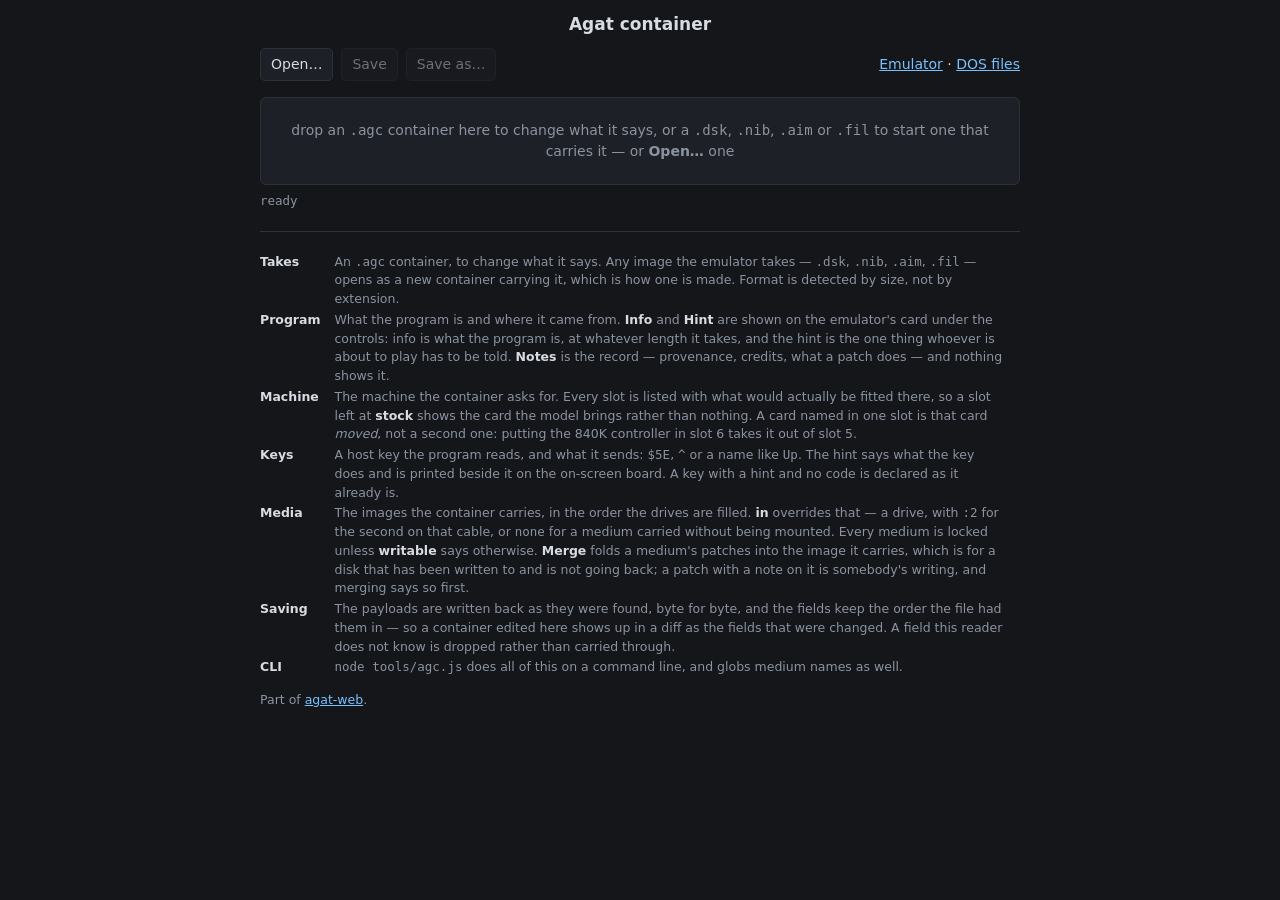
==== edit-agc.html @ 443ecab5 "A page for what a container says edit-agc.html is the third page and the other front end over src/ag" ====
<!doctype html>
<html lang="en">
<head>
<meta charset="utf-8">
<meta name="viewport" content="width=device-width, initial-scale=1">
<link rel="stylesheet" href="agat.css">
<meta name="theme-color" content="#14161a">
<link rel="icon" href="icons/favicon.svg" type="image/svg+xml">
<link rel="apple-touch-icon" href="icons/agat-180.png">
<title>Agat container</title>
<style>
  /* Wider than the disk page and narrower than the emulator: the widest thing
     here is a media row — a name, where it goes, and what is done to it — and
     nothing on the page is a picture. */
  :root { --page: 760px; }
  .bar {
    display: flex; gap: 8px; align-items: center; flex-wrap: wrap;
    width: min(94vw, var(--page)); margin-bottom: 8px;
  }
  .bar .sp { margin-left: auto; }
  #status { width: min(94vw, var(--page)); margin-top: 8px; min-height: 22px; }
  #empty { color: var(--dim); text-align: center; padding: 22px 10px; }
  /* A panel's own heading. The panels stack, and without one the machine's
     slots read as a continuation of the media above them. */
  .panel h2 {
    font-size: 12.5px; font-weight: 600; color: var(--dim); margin: 0 0 8px;
    text-transform: lowercase; letter-spacing: .04em;
  }
  .panel .row > .key { flex: none; }
  .panel input[type=text] { flex: 1; min-width: 12ch; }
  .panel input.k { flex: none; width: 7ch; text-align: right; }
  .panel input.nm { flex: none; width: 24ch; }
  .panel textarea {
    flex: 1; min-width: 20ch; font: inherit; color: var(--ink);
    background: var(--bg); border: 1px solid var(--edge); border-radius: 5px;
    padding: 4px 8px; resize: vertical; min-height: 3.2em;
  }
  .panel select { padding: 4px 8px; }
  .panel button.sm { padding: 2px 9px; font-size: 12px; }
  /* A slot or a medium the container does not speak about: the controls are
     there, and what they are showing is the machine's rather than the file's. */
  .panel .row.stock > .key { opacity: .6; }
  .panel label.tick {
    color: var(--dim); font-size: 12.5px; display: flex; gap: 4px;
    align-items: center; cursor: pointer;
  }
  .help {
    width: min(94vw, var(--page)); margin-top: 16px; color: var(--dim);
    font-size: 12.5px; border-top: 1px solid var(--edge); padding-top: 12px;
  }
  .help b { color: var(--ink); font-weight: 600; }
  .help table { border-collapse: collapse; margin: 8px 0; }
  .help td { padding: 1px 14px 1px 0; vertical-align: top; }
</style>
</head>
<body>

<h1>Agat container</h1>

<div class="bar">
  <label class="file" id="openlab">Open… <input type="file" id="file"></label>
  <button id="save" disabled title="Nothing open">Save</button>
  <button id="saveas" disabled title="Write the container to a file of your choosing">Save as…</button>
  <span class="sp"><a href="index.html">Emulator</a> &middot;
    <a href="edit-dos.html">DOS files</a></span>
</div>

<div class="panel" id="empty">
  <div>drop an <code>.agc</code> container here to change what it says, or a
  <code>.dsk</code>, <code>.nib</code>, <code>.aim</code> or <code>.fil</code>
  to start one that carries it — or <b>Open…</b> one</div>
</div>

<div id="work" hidden>
  <div class="panel"><h2>program</h2><div id="program"></div></div>
  <div class="panel"><h2>machine</h2><div id="machine"></div></div>
  <div class="panel"><h2>keys</h2><div id="keys"></div></div>
  <div class="panel"><h2>media</h2><div id="media"></div></div>
</div>

<div id="status" class="status">ready</div>

<div class="help">
  <table>
    <tr><td><b>Takes</b></td><td>
      An <code>.agc</code> container, to change what it says. Any image the
      emulator takes — <code>.dsk</code>, <code>.nib</code>, <code>.aim</code>,
      <code>.fil</code> — opens as a new container carrying it, which is how one
      is made. Format is detected by size, not by extension.
    </td></tr>
    <tr><td><b>Program</b></td><td>
      What the program is and where it came from. <b>Info</b> and <b>Hint</b>
      are shown on the emulator's card under the controls: info is what the
      program is, at whatever length it takes, and the hint is the one thing
      whoever is about to play has to be told. <b>Notes</b> is the record —
      provenance, credits, what a patch does — and nothing shows it.
    </td></tr>
    <tr><td><b>Machine</b></td><td>
      The machine the container asks for. Every slot is listed with what would
      actually be fitted there, so a slot left at <b>stock</b> shows the card
      the model brings rather than nothing. A card named in one slot is that
      card <i>moved</i>, not a second one: putting the 840K controller in slot 6
      takes it out of slot 5.
    </td></tr>
    <tr><td><b>Keys</b></td><td>
      A host key the program reads, and what it sends: <code>$5E</code>,
      <code>^</code> or a name like <code>Up</code>. The hint says what the key
      does and is printed beside it on the on-screen board. A key with a hint
      and no code is declared as it already is.
    </td></tr>
    <tr><td><b>Media</b></td><td>
      The images the container carries, in the order the drives are filled.
      <b>in</b> overrides that — a drive, with <code>:2</code> for the second on
      that cable, or <code>none</code> for a medium carried without being
      mounted. Every medium is locked unless <b>writable</b> says otherwise.
      <b>Merge</b> folds a medium's patches into the image it carries, which is
      for a disk that has been written to and is not going back; a patch with a
      note on it is somebody's writing, and merging says so first.
    </td></tr>
    <tr><td><b>Saving</b></td><td>
      The payloads are written back as they were found, byte for byte, and the
      fields keep the order the file had them in — so a container edited here
      shows up in a diff as the fields that were changed. A field this reader
      does not know is dropped rather than carried through.
    </td></tr>
    <tr><td><b>CLI</b></td><td>
      <code>node tools/agc.js</code> does all of this on a command line, and
      globs medium names as well.
    </td></tr>
  </table>
  <p>
    Part of <a href="https://github.com/amaltsev/agat-web">agat-web</a>.
  </p>
</div>

<script src="src/chars.js"></script>
<script src="src/videopal.js"></script>
<script src="src/machine.js"></script>
<script src="src/unpack.js"></script>
<script src="src/agc.js"></script>
<script src="src/image.js"></script>
<script src="src/keyboard.js"></script>
<script>
(function () {
  'use strict';
  var A = AGAT;

  // The container being edited, in the shape `parse` returns and `respec`
  // takes back. Every control on the page writes into this and nothing else,
  // so what is saved is what is on the screen and there is no second copy of
  // the container to keep in step.
  var doc = null;
  var name = '';
  var handle = null;
  var dirty = false;

  // The picker keeps a handle, so Save can write over the file that was opened
  // instead of dropping a second copy in Downloads. It needs a served page: on
  // file:// there is no origin to grant the permission to.
  var CAN_PICK = !!window.showOpenFilePicker && location.protocol !== 'file:';

  var statusEl = document.getElementById('status');
  var saveEl = document.getElementById('save');
  var saveAsEl = document.getElementById('saveas');
  var emptyEl = document.getElementById('empty');
  var workEl = document.getElementById('work');

  function say(msg, isError) {
    statusEl.textContent = msg;
    statusEl.className = 'status' + (isError ? ' err' : '');
  }

  // ---- the model ----------------------------------------------------------
  //
  // The four functions below are the whole of what this page decides, and none
  // of them touches the document: `check.js agcui` lifts them out of the file
  // and drives them with plain objects. Everything else here is controls being
  // wired to them.

  // A bare image as the container that carries it — what `tools/agc.js make`
  // starts from, with the one medium already in it. No field is set that the
  // file did not say: an empty `order` is what tells a save to use the
  // documented field order rather than somebody's arrangement.
  function blankDoc(file, bytes) {
    return {
      version: A.agc.VERSION, name: '', order: [],
      title: '', author: '', date: '', url: '', notes: '', info: '', hint: '',
      machine: { model: 0, ram: 0, monitor: '', boot: '', slots: null },
      keys: {}, controls: {}, state: null,
      media: [newMedium(file, bytes)],
    };
  }

  // One medium, as `parse` would have handed it over: the payload is the image
  // as it stands, because nothing has patched it.
  function newMedium(file, bytes) {
    return { name: file, bytes: bytes, patches: [], payload: bytes,
             mount: '', writable: false };
  }

  // The slot rows as `machine.slots` — what the container says its machine has
  // that the model does not bring. `card` is '' for a slot it says nothing
  // about, which is dropped, and 'none' for one it deliberately empties, which
  // is written as null. Sizes are kilobytes here, as they are in the file.
  //
  // Null for a machine with nothing to say, so a stock container carries no
  // field at all rather than an empty object.
  function slotOverrides(rows) {
    var out = {}, any = false, i, r, e;
    for (i = 0; i < rows.length; i++) {
      r = rows[i];
      if (!r.card) continue;
      if (r.card === 'none') { out[r.slot] = null; any = true; continue; }
      if (!A.agc.CARDS[r.card]) continue;
      e = { card: r.card, ram: Number(r.ram) || 0 };
      if (r.drives) e.drives = 2;
      out[r.slot] = e;
      any = true;
    }
    return any ? out : null;
  }

  // What a `keys` value says, whichever of its spellings the file used.
  function codeOf(v) { return typeof v === 'string' ? v : (v && v.code) || ''; }

  function hintOf(v) { return (v && v.hint) || ''; }

  // The key rows as `keys`. The three shapes are the ones the format has: a
  // bare code where that is all there is to say, the long form where the key
  // carries a hint, and null for a key declared as it already is — which is
  // what a hint with no code means.
  //
  // A row nobody has changed goes back exactly as the file wrote it. Several of
  // those shapes have more than one spelling — `null` and `{}` are both a bare
  // declaration, `"^"` and `{"code":"^"}` both a remap — and a save that picked
  // its own favourite would rewrite lines nobody touched. `wrote` is the value
  // the file had, and it is preferred over the shape this would choose whenever
  // the two say the same thing.
  //
  // A row with no key name at all is one somebody started and left, and is not
  // a key; a code that resolves to nothing is refused, because a container that
  // names a code wrong is a game with a dead key and nothing to say why.
  function keyMap(rows) {
    var out = {}, i, r, kept;
    for (i = 0; i < rows.length; i++) {
      r = rows[i];
      if (!r.key) continue;
      if (r.code && A.keyboard.resolveCode(r.code) < 0) {
        throw new Error(r.key + ': ' + r.code +
                        ' is not a code — try $5E, ^, or Up');
      }
      kept = r.key === r.was && codeOf(r.wrote) === r.code &&
             hintOf(r.wrote) === r.hint;
      out[r.key] = kept ? r.wrote
                 : r.code ? (r.hint ? { code: r.code, hint: r.hint } : r.code)
                 : (r.hint ? { hint: r.hint } : null);
    }
    return out;
  }

  // A medium moved within the list, which is what the drives being filled in
  // order makes worth doing. Out of the list and back in at the new position,
  // so moving down past the end and up past the front both stop rather than
  // wrap: the first medium is the boot disk and an arrow key should not be able
  // to make it the last one by accident.
  function moveMedium(list, from, to) {
    if (from === to || from < 0 || from >= list.length ||
        to < 0 || to >= list.length) {
      return list;
    }
    var out = list.slice();
    out.splice(to, 0, out.splice(from, 1)[0]);
    return out;
  }

  // ---- drawing ------------------------------------------------------------

  function el(tag, cls, text) {
    var e = document.createElement(tag);
    if (cls) e.className = cls;
    if (text !== undefined) e.textContent = text;
    return e;
  }

  function row(into, label) {
    var r = el('div', 'row');
    r.appendChild(el('span', 'key', label));
    into.appendChild(r);
    return r;
  }

  function note(r, text) {
    var n = el('span', 'note', text);
    r.appendChild(n);
    return n;
  }

  function select(r, options, value, onpick) {
    var s = el('select'), i, o;
    for (i = 0; i < options.length; i++) {
      o = el('option', null, options[i][1]);
      o.value = options[i][0];
      s.appendChild(o);
    }
    s.value = value;
    s.addEventListener('change', function () { onpick(s.value); });
    r.appendChild(s);
    return s;
  }

  function text(r, cls, value, placeholder, oninput) {
    var t = el('input', cls);
    t.type = 'text';
    t.value = value || '';
    if (placeholder) t.placeholder = placeholder;
    t.addEventListener('input', function () { oninput(t.value); });
    r.appendChild(t);
    return t;
  }

  function tick(r, label, on, onpick) {
    var l = el('label', 'tick'), b = el('input');
    b.type = 'checkbox';
    b.checked = !!on;
    b.addEventListener('change', function () { onpick(b.checked); });
    l.appendChild(b);
    l.appendChild(el('span', null, label));
    r.appendChild(l);
    return b;
  }

  function button(r, label, title, onclick) {
    var b = el('button', 'sm', label);
    b.title = title;
    b.addEventListener('click', onclick);
    r.appendChild(b);
    return b;
  }

  // A change that does not move any control: the field is already showing what
  // it was given, so redrawing would only take the caret out of it.
  function touch() {
    dirty = true;
    saveEl.disabled = false;
    syncTitle();
  }

  // A change to the shape of something — a medium added, a key dropped, a card
  // whose size field only exists for some cards. The panel is rebuilt.
  function change(what) {
    touch();
    draw();
    if (what) say(what);
  }

  function draw() {
    drawProgram(document.getElementById('program'));
    drawMachine(document.getElementById('machine'));
    drawKeys(document.getElementById('keys'));
    drawMedia(document.getElementById('media'));
  }

  var TEXTS = [
    ['title', 'title', 'what the program is called'],
    ['author', 'author', 'who wrote it'],
    ['date', 'date', '1989, circa 1985, 1990-92'],
    ['url', 'url', 'where it came from, or where it is written up'],
  ];
  var AREAS = [
    ['info', 'info', 'what the program is — shown on the card under the controls'],
    ['hint', 'hint', 'the one thing whoever is about to play has to be told'],
    ['notes', 'notes', 'the record: provenance, credits, what a patch does'],
  ];

  function drawProgram(into) {
    into.textContent = '';
    TEXTS.forEach(function (f) {
      var r = row(into, f[1]);
      text(r, null, doc[f[0]], f[2], function (v) { doc[f[0]] = v; touch(); });
    });
    AREAS.forEach(function (f) {
      var r = row(into, f[1]), t = el('textarea');
      t.value = doc[f[0]] || '';
      t.placeholder = f[2];
      t.addEventListener('input', function () { doc[f[0]] = t.value; touch(); });
      r.appendChild(t);
    });
    drawCarried(into);
  }

  // The two things the container may hold that nothing on this page edits: the
  // control groups the emulator prints on its card, and a snapshot of the
  // machine as it stood. Both are written back untouched — but a save that
  // silently carries a megabyte of snapshot should say the megabyte is there.
  function drawCarried(into) {
    var groups = Object.keys(doc.controls || {});
    if (groups.length) note(row(into, 'controls'), groups.join(', '));
    if (doc.state) note(row(into, 'state'), 'the machine as it stood, kept as it is');
  }

  // Where a disk may be put, which is also where a machine may be told to boot
  // from. Built rather than written out, because the slot list is the machine's
  // and not this page's.
  function drives(withOrder, withNone) {
    var out = [], i;
    if (withOrder) out.push(['', 'in order']);
    if (withNone) out.push(['none', 'not mounted']);
    out.push(['fdd140', 'fdd140'], ['fdd840', 'fdd840']);
    for (i = 0; i <= 7; i++) out.push(['slot:' + i, 'slot ' + i]);
    return out;
  }

  function drawMachine(into) {
    into.textContent = '';
    var m = doc.machine;
    var model = m.model || 7;

    var r = row(into, 'model');
    select(r, [['7', 'Agat-7'], ['9', 'Agat-9']], String(model), function (v) {
      m.model = Number(v);
      // The size and the slots are the other model's now. Neither is cleared —
      // a container that asks for 128K asks for it on either machine, and a
      // card named in a slot is a fitting somebody wrote down — but what is
      // fitted has changed under them, so the panel is redrawn to say so.
      change('model: Agat-' + m.model);
    });
    if (!m.model) note(r, 'the file says nothing; saving writes it down');

    r = row(into, 'ram');
    select(r, [['32', '32K'], ['64', '64K'], ['128', '128K']],
           String(m.ram || (model === 9 ? 128 : 64)), function (v) {
      m.ram = Number(v);
      touch();
    });
    note(r, 'base RAM, which is all the video controller can scan');

    r = row(into, 'monitor');
    var mons = [['', 'color16 (default)']], k;
    for (k in A.MONITORS) if (k !== A.MONITOR_DEFAULT) mons.push([k, k]);
    select(r, mons, m.monitor, function (v) { m.monitor = v; touch(); });
    note(r, 'the monitor the program was drawn for');

    r = row(into, 'boot');
    select(r, [['', 'auto (default)'], ['none', 'none'], ['monitor', 'monitor']]
              .concat(drives(false, false)),
           m.boot, function (v) { m.boot = v; touch(); });
    note(r, 'which drive starts');

    drawSlots(into, model);
  }

  // Every slot, with what would actually be fitted there. A container leaves
  // most of a machine unsaid, and a panel that showed only the overrides would
  // make a stock Agat-9 — two controllers and an ОЗУ card — look like a machine
  // with nothing in it.
  function drawSlots(into, model) {
    var named = doc.machine.slots || {};
    var fitted = A.Machine.resolveSlots(model, A.agc.scaleSlots(named));
    var cards = [['', 'stock'], ['none', 'empty']], c;
    for (c in A.agc.CARDS) cards.push([c, c]);

    for (var n = 0; n <= 7; n++) {
      slotRow(into, n, named, fitted, cards);
    }
  }

  function slotRow(into, n, named, fitted, cards) {
    var own = n in named ? named[n] : undefined;
    var r = row(into, 'slot ' + n);
    if (own === undefined) r.className = 'row stock';

    select(r, cards, own === undefined ? '' : own === null ? 'none' : own.card,
           function (v) {
      var slots = doc.machine.slots || {};
      if (!v) delete slots[n];
      else if (v === 'none') slots[n] = null;
      else {
        // A size and a drive count belong to the card that was there, not to
        // the slot: a controller put where the ЭмПЗУ was is not a 32K
        // controller. Both are kept only where the card has not changed.
        slots[n] = { card: v, ram: own && own.card === v ? own.ram : 0 };
        if (own && own.card === v && own.drives === 2) slots[n].drives = 2;
      }
      doc.machine.slots = Object.keys(slots).length ? slots : null;
      change('slot ' + n + ': ' + (v || 'stock'));
    });

    if (own) {
      text(r, 'k', own.ram ? String(own.ram) : '', 'K', function (v) {
        own.ram = Number(v) || 0;
        touch();
      }).title = 'the card’s memory in K, blank for the card’s own';
      if (own.card === 'fdd140' || own.card === 'fdd840') {
        tick(r, '2 drives', own.drives === 2, function (on) {
          if (on) own.drives = 2; else delete own.drives;
          touch();
        });
      }
    }

    // What is in the slot once the model and the overrides are both accounted
    // for — which is not what the select says whenever a card has been moved.
    var s = fitted[n];
    note(r, !s ? 'empty'
              : s.card + (s.ram ? ', ' + (s.ram >> 10) + 'K' : '') +
                (s.drives === 2 ? ', 2 drives' : ''));
  }

  // The keys are held as rows while the panel is up, rather than read back out
  // of `doc.keys` on every keystroke: a key being renamed passes through the
  // empty name and through names that collide with another row, and an object
  // keyed by name cannot hold either without losing a row somebody is typing.
  var keyRows = [];

  // `was` and `wrote` are what the file had — the key's name and its value — so
  // a row that comes back unchanged can be written back in the file's own
  // spelling rather than this page's.
  function keyRowsFrom(keys) {
    var out = [], k;
    for (k in keys) {
      out.push({ key: k, code: codeOf(keys[k]), hint: hintOf(keys[k]),
                 was: k, wrote: keys[k] });
    }
    return out;
  }

  // The rows back into the container, and the panel's own error line. A code
  // that names nothing stops the save rather than the keystroke, so a half-typed
  // `$5` is not an error message under the field somebody is still typing in.
  function syncKeys(errEl) {
    try {
      doc.keys = keyMap(keyRows);
      errEl.textContent = '';
      errEl.className = 'note';
    } catch (e) {
      errEl.textContent = e.message;
      errEl.className = 'note err';
    }
    touch();
  }

  function drawKeys(into) {
    into.textContent = '';
    var errEl = el('span', 'note');

    keyRows.forEach(function (kr, i) {
      var r = row(into, i ? '' : 'key');
      text(r, 'nm', kr.key, 'KeyW', function (v) { kr.key = v; syncKeys(errEl); })
        .title = 'the host key, as the browser names it: KeyW, Space, ArrowUp';
      text(r, 'nm', kr.code, 'code', function (v) { kr.code = v; syncKeys(errEl); })
        .title = 'what it sends: $5E, ^, or a name like Up. Blank leaves the key as it is';
      text(r, null, kr.hint, 'what the key does', function (v) {
        kr.hint = v;
        syncKeys(errEl);
      });
      button(r, '✕', 'Drop this key', function () {
        keyRows.splice(i, 1);
        syncKeys(errEl);
        change('dropped ' + (kr.key || 'a key'));
      });
    });

    var r = row(into, keyRows.length ? '' : 'key');
    if (!keyRows.length) note(r, 'the program reads none, or none worth naming');
    button(r, 'Add key', 'Name a key the program reads', function () {
      keyRows.push({ key: '', code: '', hint: '' });
      change('');
    });
    r.appendChild(errEl);
  }

  function drawMedia(into) {
    into.textContent = '';
    doc.media.forEach(function (m, i) { mediumRow(into, m, i); });

    var r = row(into, '');
    var lab = el('label', 'file');
    lab.textContent = 'Add medium… ';
    var f = el('input');
    f.type = 'file';
    f.addEventListener('change', function () {
      if (f.files.length) addFile(f.files[0]);
      f.value = '';
    });
    lab.appendChild(f);
    r.appendChild(lab);
    note(r, 'an image, or another container’s media');
  }

  // Which cable a medium's `in` names, and whether it is the second drive on
  // it. The field is one string — `fdd140:2` — because that is what the format
  // says, and it is two controls here because that is what it means.
  function mountCable(mount) {
    return String(mount || '').replace(/:[12]$/, '');
  }

  function mountSecond(mount) {
    return /:2$/.test(String(mount || ''));
  }

  function mediumRow(into, m, i) {
    var s = A.sniff(m.payload, m.name);
    var r = row(into, String(i));

    text(r, 'nm', m.name, 'name', function (v) { m.name = v; touch(); })
      .title = 'what this medium is called';

    // The cable and the drive on it are two questions, and a `:2` hidden in a
    // list of twenty-two options is a question nobody sees. The tick is drawn
    // only where there is a cable for it to mean anything on.
    var cable = mountCable(m.mount);
    select(r, drives(true, true), cable, function (v) {
      m.mount = v && v !== 'none' && mountSecond(m.mount) ? v + ':2' : v;
      change('');
    }).title = 'the drive it goes in; in order fills the drives as the media list';

    if (cable && cable !== 'none') {
      tick(r, '2nd drive', mountSecond(m.mount), function (on) {
        m.mount = on ? cable + ':2' : cable;
        touch();
      });
    }

    tick(r, 'writable', m.writable, function (on) { m.writable = on; touch(); });

    button(r, '↑', 'Earlier in the list', function () {
      doc.media = moveMedium(doc.media, i, i - 1);
      change(i > 0 ? 'moved "' + m.name + '" to ' + (i - 1) : '');
    }).disabled = i === 0;
    button(r, '↓', 'Later in the list', function () {
      doc.media = moveMedium(doc.media, i, i + 1);
      change(i < doc.media.length - 1 ? 'moved "' + m.name + '" to ' + (i + 1) : '');
    }).disabled = i === doc.media.length - 1;

    button(r, 'Get', 'Take this medium off as a file, patches and all',
           function () { download(m.name, blobOf(m.payload)); });

    if (m.patches.length) {
      button(r, 'Merge', 'Fold the patches into the image', function () {
        mergeMedium(m);
      });
    }

    button(r, '✕', 'Take this medium out of the container', function () {
      removeMedium(i);
    }).disabled = doc.media.length < 2;

    // The second line of a medium: what it is, rather than what to do with it.
    var f = el('div', 'row');
    f.appendChild(el('span', 'key', ''));
    into.appendChild(f);
    var annotated = m.patches.filter(A.agc.isAnnotated).length;
    note(f, (s.kind || 'unrecognized') + ', ' + m.payload.length + ' bytes' +
            (m.patches.length
              ? ' · ' + m.patches.length + ' patch' +
                (m.patches.length === 1 ? '' : 'es') +
                (annotated ? ' (' + annotated + ' annotated)' : '')
              : ''));
  }

  function removeMedium(i) {
    // The CLI refuses the same thing: a container without a medium carries
    // nothing, and there would be no way back to one from this page.
    if (doc.media.length < 2) return;
    var gone = doc.media[i];
    if (!window.confirm('Take "' + gone.name + '" out of the container?')) return;
    doc.media.splice(i, 1);
    change('removed "' + gone.name + '"');
  }

  // The patches folded into the payload, so what the container carries is the
  // disk as it now stands. What that loses is the record of what was changed,
  // which is why an annotated patch asks first.
  function mergeMedium(m) {
    var annotated = m.patches.filter(A.agc.isAnnotated);
    if (annotated.length &&
        !window.confirm('The patch at ' + annotated[0].at + ' carries a note, ' +
                        'which folding it in would lose. Merge anyway?')) {
      return;
    }
    var n = m.patches.length;
    m.bytes = m.payload;
    m.patches = [];
    change('merged ' + n + ' patch' + (n === 1 ? '' : 'es') + ' into "' + m.name + '"');
  }

  // ---- opening ------------------------------------------------------------

  // A file dropped on the page, which is the one gesture that has to guess. A
  // container is one to open; an image is one to put in the container that is
  // open, and one to start a container from when none is. The two buttons never
  // guess: Open… opens whatever it is given and Add medium… adds it.
  function dropFile(file) {
    return file.arrayBuffer().then(function (buf) {
      var bytes = new Uint8Array(buf);
      if (doc && A.sniff(bytes, file.name).kind !== 'agc') {
        return addBytes(file.name, bytes);
      }
      return openBytes(bytes, file.name, null);
    }).catch(function (e) { say(e.message, true); });
  }

  function openFile(file, h) {
    return file.arrayBuffer().then(function (buf) {
      return openBytes(new Uint8Array(buf), file.name, h);
    }).catch(function (e) { say(e.message, true); });
  }

  function openBytes(bytes, file, h) {
    return Promise.resolve().then(function () {
      // What it is first, and only then whether to throw away the unsaved
      // changes: a file that cannot be opened is not worth asking about.
      var s = A.sniff(bytes, file);
      if (!s.kind) throw new Error(file + ': not a recognized Agat image (' +
                                   bytes.length + ' bytes)');
      if (dirty && !window.confirm(
            'The container has been changed and not saved. Open another anyway?')) {
        return undefined;
      }
      if (s.kind === 'agc') return openContainer(bytes, file, h);
      // An image opened on its own is a container that carries it, which is
      // what `agc.js make` does — and the name it is saved under follows the
      // image rather than staying whatever was dropped.
      doc = blankDoc(file, bytes);
      name = file.replace(/\.[^.]*$/, '') + '.agc';
      handle = null;
      opened('made a container from ' + file);
      return undefined;
    });
  }

  function openContainer(bytes, file, h) {
    return A.agc.parse(bytes, file).then(function (c) {
      doc = c;
      name = file;
      handle = h || null;
      opened(file + ' — ' + c.media.length +
             (c.media.length === 1 ? ' medium' : ' media'));
    });
  }

  function opened(msg) {
    keyRows = keyRowsFrom(doc.keys);
    dirty = false;
    emptyEl.hidden = true;
    workEl.hidden = false;
    saveEl.disabled = true;
    saveAsEl.disabled = false;
    draw();
    syncTitle();
    say(msg);
  }

  function addFile(file) {
    file.arrayBuffer().then(function (buf) {
      return addBytes(file.name, new Uint8Array(buf));
    }).catch(function (e) { say(e.message, true); });
  }

  // A file as media. A container contributes its media, its patches and where
  // they go, and nothing else it says: what it said about its program is that
  // container's own.
  function addBytes(file, bytes) {
    var s = A.sniff(bytes, file);
    if (s.kind === 'agc') {
      return A.agc.parse(bytes, file).then(function (c) {
        if (!c.media.length) throw new Error(file + ': carries no media');
        doc.media = doc.media.concat(c.media);
        change('added ' + c.media.length + ' from ' + file);
      });
    }
    if (!s.kind) {
      throw new Error(file + ': not a recognized Agat image (' +
                      bytes.length + ' bytes)');
    }
    doc.media.push(newMedium(file, bytes));
    change('added "' + file + '"');
    return undefined;
  }

  document.getElementById('file').addEventListener('change', function (e) {
    if (e.target.files.length) openFile(e.target.files[0], null);
    e.target.value = '';
  });

  // Open… through the picker where there is one, so that Save has somewhere to
  // write back to. The label's own input is the fallback, and is what the click
  // reaches when the picker is not there.
  document.getElementById('openlab').addEventListener('click', function (e) {
    if (!CAN_PICK) return;
    e.preventDefault();
    window.showOpenFilePicker({ multiple: false }).then(function (handles) {
      var h = handles[0];
      return h.getFile().then(function (f) { return openFile(f, h); });
    }).catch(function (err) {
      if (err.name !== 'AbortError') say(err.message, true);
    });
  });

  ['dragenter', 'dragover'].forEach(function (t) {
    document.addEventListener(t, function (e) { e.preventDefault(); });
  });
  document.addEventListener('drop', function (e) {
    e.preventDefault();
    if (e.dataTransfer && e.dataTransfer.files.length) {
      dropFile(e.dataTransfer.files[0]);
    }
  });

  // ---- saving -------------------------------------------------------------

  function syncTitle() {
    saveEl.title = !doc ? 'Nothing open' :
      handle ? 'Write the container back to ' + name :
      'Download the container as ' + name;
  }

  function blobOf(bytes) {
    return new Blob([bytes], { type: 'application/octet-stream' });
  }

  // The container as its file. Everything on the page has already been written
  // into `doc`, so this is `respec` and the writer — and then the field order
  // the file arrived with, so a container edited here shows up in a diff as the
  // fields that were changed and not as a reshuffle.
  function build() {
    if (!doc) return Promise.reject(new Error('nothing open'));
    var spec;
    try {
      doc.keys = keyMap(keyRows);
      spec = A.agc.respec(doc);
    } catch (e) {
      return Promise.reject(e);
    }
    return A.agc.build(spec).then(function (text) {
      return new Blob([A.agc.reorder(text, doc.order)],
                      { type: 'application/json' });
    });
  }

  function wrote(blob) {
    dirty = false;
    saveEl.disabled = true;
    say('saved ' + name + ' — ' + Math.round(blob.size / 1024) + 'K');
  }

  function writeTo(h, blob) {
    return h.createWritable().then(function (w) {
      return w.write(blob).then(function () { return w.close(); });
    });
  }

  saveEl.addEventListener('click', function () {
    build().then(function (blob) {
      if (!handle) {
        download(name, blob);
        wrote(blob);
        return undefined;
      }
      return writeTo(handle, blob).then(function () { wrote(blob); });
    }).catch(function (e) { say(e.message, true); });
  });

  saveAsEl.addEventListener('click', function () {
    build().then(function (blob) {
      if (!CAN_PICK || !window.showSaveFilePicker) {
        download(name, blob);
        wrote(blob);
        return undefined;
      }
      return window.showSaveFilePicker({ suggestedName: name }).then(function (h) {
        return writeTo(h, blob).then(function () {
          // Saved somewhere else, so that is the file this page is editing now:
          // a second Save should not go back to the first one.
          handle = h;
          name = h.name;
          wrote(blob);
          syncTitle();
        });
      });
    }).catch(function (e) {
      if (e.name !== 'AbortError') say(e.message, true);
    });
  });

  function download(as, blob) {
    var a = document.createElement('a');
    a.href = URL.createObjectURL(blob);
    a.download = as;
    a.click();
    setTimeout(function () { URL.revokeObjectURL(a.href); }, 10000);
  }

  // The one thing here that cannot be got back.
  window.addEventListener('beforeunload', function (e) {
    if (!dirty) return;
    e.preventDefault();
    e.returnValue = '';
  });

  if (!CAN_PICK && window.showOpenFilePicker) {
    say('ready — served from a file:// address, so Save downloads');
  }
})();
</script>
</body></html>
---- agat.css ----
/* What the three pages are made of: the palette, the page, and the controls.
   index.html keeps the emulator's own chrome — the screen, the lamps, the
   keyboard — edit-dos.html keeps the catalog's and edit-agc.html the
   container's; this is what they share, and it is linked rather than copied so
   that one of them cannot quietly stop looking like the others. */

:root {
  color-scheme: dark;
  --bg: #14161a; --panel: #1d2026; --edge: #2c313a;
  --ink: #d7dbe2; --dim: #8b93a1; --accent: #79c0ff;
  /* The status line's two colors: something to be told, and something that
     is going right. Nowhere else on the page — a lamp is red because a drive
     LED is, and a keycap is red because the machine's own is. */
  --warn: #ff9c8a; --ok: #6fd08c;
  /* 768 of canvas — three 256-pixel columns — plus the panel's padding and
     border, so the picture lands on a whole multiple of its own raster. */
  --page: 790px;
  --mono: 12.5px ui-monospace, SFMono-Regular, Menlo, monospace;
}
* { box-sizing: border-box; }
body {
  margin: 0; background: var(--bg); color: var(--ink);
  font: 14px/1.5 ui-sans-serif, system-ui, "Segoe UI", Roboto, sans-serif;
  display: flex; flex-direction: column; align-items: center;
  min-height: 100vh; padding: 12px 12px 32px;
}
h1 { font-size: 17px; font-weight: 600; margin: 0 0 10px; }
/* A masthead, not a link to somewhere: it takes the page back to a bare
   machine, which is worth a hover and not worth the page's link color above
   the picture. */
h1 a { color: inherit; text-decoration: none; }
h1 a:hover { color: var(--accent); }
a { color: var(--accent); }

select, button, label.file {
  font: inherit; color: var(--ink); background: var(--panel);
  border: 1px solid var(--edge); border-radius: 5px; padding: 5px 10px;
  cursor: pointer;
}
button:hover, select:hover, label.file:hover { border-color: var(--accent); }
button:active { transform: translateY(1px); }
select:disabled, button:disabled, label.file:has(input:disabled) {
  opacity: .45; cursor: default;
}
button:disabled:hover { border-color: var(--edge); }
input[type=file] { display: none; }
label.dim { color: var(--dim); font-size: 12.5px; cursor: default; }
input[type=text] {
  font: inherit; color: var(--ink); background: var(--bg);
  border: 1px solid var(--edge); border-radius: 5px; padding: 4px 8px;
}
input[type=text]:focus, textarea:focus { outline: 1px solid var(--accent); }

/* A panel: a card under the bar, holding rows of controls with a dim word at
   the head of each. Under the bar rather than over it — on the emulator page
   the screen is above, so opening one moves the keyboard and the help and
   never the picture. */
.panel {
  width: min(94vw, var(--page)); margin-top: 8px;
  background: var(--panel); border: 1px solid var(--edge);
  border-radius: 6px; padding: 8px 10px;
}
.panel .row { display: flex; flex-wrap: wrap; gap: 8px; align-items: center; }
/* The class's own display beats the [hidden] attribute's, so hidden has to be
   said again at the class's strength — a row that opens on a button, like the
   disk panel's Name, is drawn regardless otherwise. */
.panel .row[hidden] { display: none; }
.panel .row + .row { margin-top: 8px; }
.panel .key { color: var(--dim); font-size: 12.5px; min-width: 8ch; }
/* A note is something the panel says about itself, not a control. */
.panel .note { color: var(--dim); font-size: 12.5px; }
/* The far end of a row: a Close that belongs to the panel rather than
   to the controls beside it. */
.panel .sp { margin-left: auto; }

/* The status line: what just happened, in the font the machine's own bytes are
   written in. One row, cut rather than wrapped. */
.status {
  color: var(--dim); font: var(--mono);
  white-space: nowrap; overflow: hidden; text-overflow: ellipsis;
}
.status.err { color: var(--warn); }

/* ---- the DOS file manager, in whatever page mounts it ------------------- */

.dos { font-size: 12.5px; }
.dos.drag { outline: 1px dashed var(--accent); outline-offset: 5px; }
.dos-head { display: flex; gap: .5em; align-items: baseline; flex-wrap: wrap; }
.dos .dim { color: var(--dim); }
.dos .key { color: var(--dim); min-width: 8ch; }
.dos-note {
  display: flex; gap: 8px; align-items: center;
  color: var(--dim); margin-top: 4px;
}
/* Said again at the class's strength, as `.panel .row[hidden]` is: the note is
   put up for a read-only disk and taken down for a writable one. */
.dos-note[hidden] { display: none; }
/* The catalog scrolls inside the panel rather than the page: the footer's
   Add file… and the disk's own free count are what a long list is read
   against, and both are worth keeping in view. */
.dos-list {
  margin-top: 6px; max-height: 52vh; overflow-y: auto;
  overscroll-behavior: contain;
}
.dos-file { border-top: 1px solid var(--edge); }
/* Monospace, and the columns in the order DOS prints them: the lock mark, the
   type letter, the sector count, the name. */
.dos-row {
  display: flex; gap: .75em; align-items: baseline; padding: 2px 2px;
  font: var(--mono); cursor: pointer;
}
.dos-row:hover { background: #ffffff0a; }
.dos-file.open > .dos-row { background: #ffffff12; }
.dos-row.gone { opacity: .45; cursor: default; }
.dos-row.gone:hover { background: none; }
.dos-mark { width: 1ch; color: var(--dim); }
.dos-type { width: 1ch; }
.dos-sect { color: var(--dim); font-variant-numeric: tabular-nums; }
/* A file that contradicts itself, which is the one thing in the row worth a
   color. Everything else it says about itself is under the row. */
.dos-sect.bad, .dos-facts .bad { color: var(--warn); }
/* The name takes the row, and shrinks last: it is what the catalog is read
   for, and on a phone it is most of what fits. */
.dos-name {
  flex: 1 1 auto; min-width: 6ch;
  overflow: hidden; text-overflow: ellipsis; white-space: nowrap;
}
/* How long the file is — the one number DOS does not print and a person wants
   anyway. Right up against the ⋯, and it gives way to the name. */
.dos-len {
  color: var(--dim); text-align: right; flex: 0 1 auto;
  font-variant-numeric: tabular-nums;
  overflow: hidden; text-overflow: clip; white-space: nowrap;
}
.dos-more { color: var(--dim); }
/* The rest of what the file says, under it, in the same monospace as the row
   so the numbers line up with the ones above them. */
.dos-facts { font: var(--mono); color: var(--dim); gap: 1em; }
/* The actions, under the row they belong to. */
.dos-strip { padding: 2px 0 8px 2.5ch; }
.dos-acts {
  display: flex; gap: 6px; align-items: center; flex-wrap: wrap; margin-top: 5px;
}
.dos-acts button { padding: 2px 9px; font-size: 12px; }
.dos-sum {
  color: var(--dim); border-top: 1px solid var(--edge);
  margin-top: 4px; padding-top: 5px;
}
.dos-foot { display: flex; gap: 10px; align-items: center; margin-top: 8px; }
.dos-foot button, .dos-foot label.file { padding: 3px 9px; font-size: 12px; }
.dos-foot label { color: var(--dim); }
.dos-form { margin-top: 8px; border-top: 1px solid var(--edge); }
/* The editor fills the popup it opens in, and is dragged taller by the corner
   past that. Its Save is under it, inside the box, so a tall one cannot push
   its own Save out of reach. */
.dos-text textarea {
  display: block; width: 100%; min-height: 7em; margin-top: 6px;
  font: var(--mono); color: var(--ink); background: var(--bg);
  border: 1px solid var(--edge); border-radius: 5px; padding: 6px 8px;
  resize: vertical; overscroll-behavior: contain;
}
.dos-pop .dos-text textarea { min-height: 55vh; }

/* Looking inside a file: the page's one popup, over everything, because a hex
   dump is 70 columns wide and the catalog it opens from is a list that
   scrolls. Fixed to the viewport rather than to the panel — on the emulator
   page the panel is somewhere down a page that is taller than the window. */
/* A scroll port of its own, with nothing in it to scroll: a wheel over the
   backdrop, or past the end of the list inside it, stops here instead of
   moving the page behind the popup. */
.dos-pop {
  position: fixed; inset: 0; z-index: 20; padding: 4vh 3vw;
  background: #00000099; display: flex; align-items: center;
  justify-content: center;
  overflow: auto; overscroll-behavior: contain;
}
.dos-pop-box {
  display: flex; flex-direction: column; gap: 6px;
  width: min(94vw, 820px); max-height: 92vh; padding: 12px 14px;
  background: var(--panel); border: 1px solid var(--edge); border-radius: 8px;
  box-shadow: 0 12px 40px #000000a6;
}
.dos-pop-head {
  display: flex; gap: 8px; align-items: baseline; flex-wrap: wrap;
  border-bottom: 1px solid var(--edge); padding-bottom: 8px;
}
.dos-pop-head button { padding: 2px 9px; font-size: 12px; }
/* Which of the four is showing. The accent is the page's word for "this one",
   and it is a border rather than a fill so the row stays a row of buttons. */
.dos-pop-head button.on { border-color: var(--accent); color: var(--accent); }
/* The dump scrolls both ways: a line is as wide as it is, and wrapping one
   would take the columns apart. */
.dos-pop-view {
  flex: 1 1 auto; overflow: auto; overscroll-behavior: contain; font: var(--mono);
  background: var(--bg); border: 1px solid var(--edge); border-radius: 5px;
  padding: 6px 8px;
}
.dos-pop-view pre { margin: 0; font: inherit; }
/* A BASIC listing. The line number sits in a column of its own so the program
   reads down its left edge, and the three colors are the ones the page already
   has: what the machine reserved a token for, what it will print as it stands,
   and what it will not run at all. */
.dos-bas .n {
  display: inline-block; width: 6ch; color: var(--dim);
  text-align: right; padding-right: 1ch;
}
.dos-bas .kw { color: var(--accent); }
.dos-bas .str { color: var(--ok); }
.dos-bas .rem { color: var(--dim); font-style: italic; }
.dos-bas .bad { color: var(--warn); padding-top: 6px; }
/* A disassembly. Four columns of fixed width so the mnemonics line up down the
   page, and the undocumented opcodes are marked: a run of them is a stretch of
   data being read as code, which is what a linear disassembly cannot know. */
.dos-dis span { display: inline-block; }
.dos-dis .a { width: 6ch; color: var(--dim); }
.dos-dis .b { width: 10ch; color: var(--dim); }
.dos-dis .op { width: 5ch; color: var(--accent); }
.dos-dis .ill { width: 5ch; color: var(--warn); }
.dos-nm { width: 22ch; }
.dos-ad { width: 9ch; }
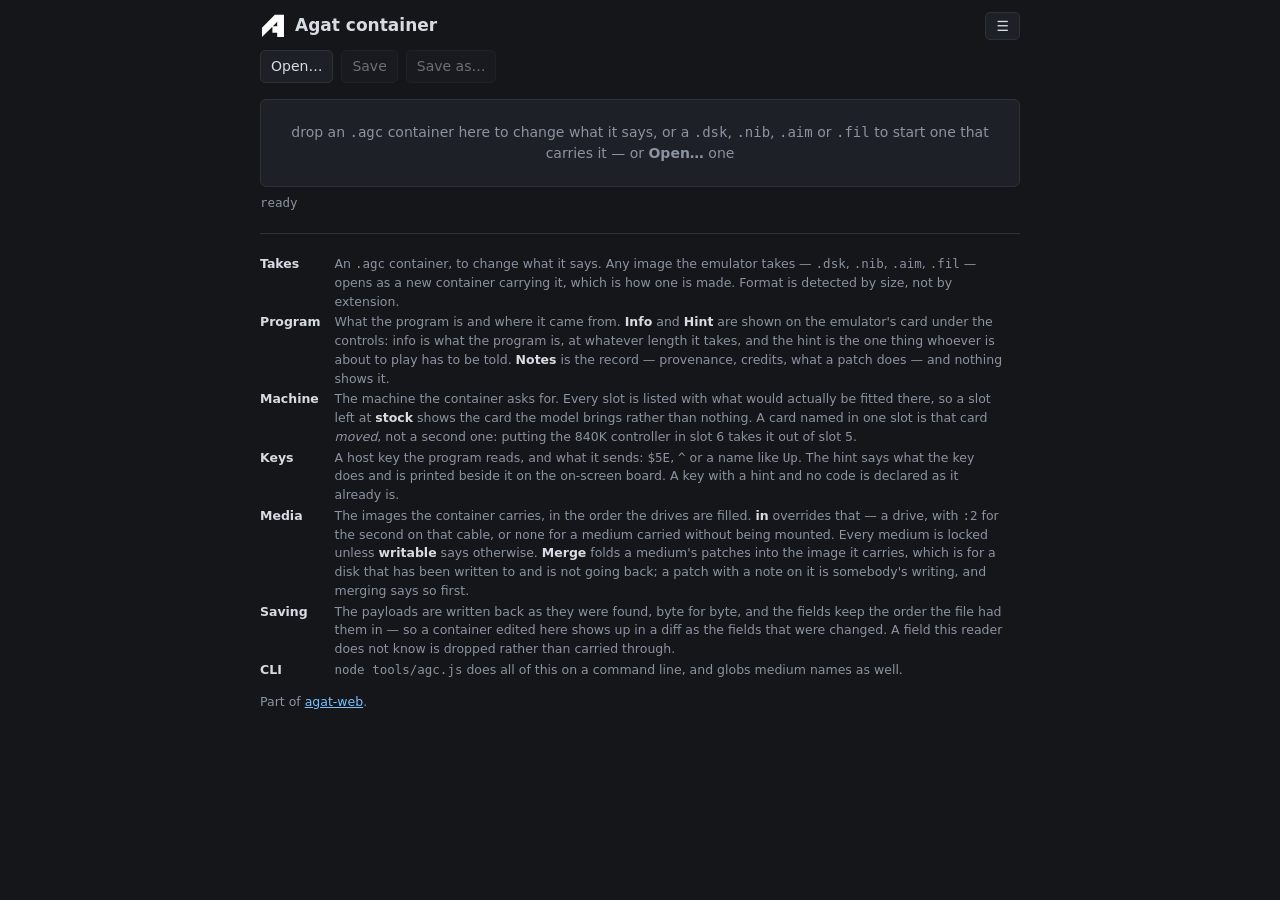
==== commit 587eaba6: "One top row on all three pages The logo, the page's name, and at the right a menu holding the three " ====
--- a/edit-agc.html
+++ b/edit-agc.html
@@ -17,7 +17,6 @@
     display: flex; gap: 8px; align-items: center; flex-wrap: wrap;
     width: min(94vw, var(--page)); margin-bottom: 8px;
   }
-  .bar .sp { margin-left: auto; }
   #status { width: min(94vw, var(--page)); margin-top: 8px; min-height: 22px; }
   #empty { color: var(--dim); text-align: center; padding: 22px 10px; }
   /* A panel's own heading. The panels stack, and without one the machine's
@@ -55,14 +54,15 @@
 </head>
 <body>
 
-<h1>Agat container</h1>
+<header class="top" id="topbar">
+  <a class="brand" href="index.html" title="The emulator"><img class="logo" src="icons/favicon.svg" alt="" width="26" height="26"></a>
+  <h1>Agat container</h1>
+</header>
 
 <div class="bar">
   <label class="file" id="openlab">Open… <input type="file" id="file"></label>
   <button id="save" disabled title="Nothing open">Save</button>
   <button id="saveas" disabled title="Write the container to a file of your choosing">Save as…</button>
-  <span class="sp"><a href="index.html">Emulator</a> &middot;
-    <a href="edit-dos.html">DOS files</a></span>
 </div>
 
 <div class="panel" id="empty">
@@ -80,7 +80,7 @@
 
 <div id="status" class="status">ready</div>
 
-<div class="help">
+<div class="help" id="help">
   <table>
     <tr><td><b>Takes</b></td><td>
       An <code>.agc</code> container, to change what it says. Any image the
@@ -133,6 +133,7 @@
   </p>
 </div>
 
+<script src="src/topbar.js"></script>
 <script src="src/chars.js"></script>
 <script src="src/videopal.js"></script>
 <script src="src/machine.js"></script>
@@ -144,6 +145,9 @@
 (function () {
   'use strict';
   var A = AGAT;
+
+  // The rest of the top row: the menu the three pages share.
+  A.TopBar.mount(document.getElementById('topbar'), 'edit-agc.html');
 
   // The container being edited, in the shape `parse` returns and `respec`
   // takes back. Every control on the page writes into this and nothing else,
--- a/agat.css
+++ b/agat.css
@@ -24,13 +24,44 @@
   display: flex; flex-direction: column; align-items: center;
   min-height: 100vh; padding: 12px 12px 32px;
 }
-h1 { font-size: 17px; font-weight: 600; margin: 0 0 10px; }
-/* A masthead, not a link to somewhere: it takes the page back to a bare
-   machine, which is worth a hover and not worth the page's link color above
-   the picture. */
-h1 a { color: inherit; text-decoration: none; }
-h1 a:hover { color: var(--accent); }
+h1 { font-size: 17px; font-weight: 600; margin: 0; }
 a { color: var(--accent); }
+
+/* ---- the top row, on all three pages ------------------------------------
+   The logo, then the page's name, then at the far right the one button that
+   leads to the other two pages. src/topbar.js builds the button and its menu;
+   the masthead beside it is the page's own. */
+.top {
+  width: min(94vw, var(--page)); margin-bottom: 10px; position: relative;
+  display: flex; align-items: center; gap: 9px;
+}
+.top .logo { display: block; width: 26px; height: 26px; border-radius: 5px; }
+/* The logo is the way to the emulator, and on the emulator page it is the way
+   back to a bare machine — where it carries the page's name with it, because
+   there the masthead is the control. Neither is worth the page's link color
+   above the picture, so both say so by hovering instead. */
+.top .brand {
+  display: flex; align-items: center; gap: 9px;
+  color: inherit; text-decoration: none;
+}
+.top .brand:hover h1 { color: var(--accent); }
+.top .brand:hover .logo { box-shadow: 0 0 0 1px var(--accent); }
+.top .burger { margin-left: auto; padding: 4px 10px; line-height: 1.3; }
+.top .menu {
+  position: absolute; top: 100%; right: 0; z-index: 5; margin-top: 5px;
+  display: flex; flex-direction: column; min-width: 14em; padding: 4px;
+  background: var(--panel); border: 1px solid var(--edge); border-radius: 6px;
+  box-shadow: 0 6px 18px #0008;
+}
+/* The class's own display beats the [hidden] attribute's, as in .panel .row. */
+.top .menu[hidden] { display: none; }
+.top .menu a, .top .menu .here {
+  padding: 5px 9px; border-radius: 4px; white-space: nowrap;
+}
+.top .menu a { color: var(--ink); text-decoration: none; }
+.top .menu a:hover { background: #ffffff12; color: var(--accent); }
+/* The page the menu is on, which is a word and not a link to itself. */
+.top .menu .here { color: var(--dim); }
 
 select, button, label.file {
   font: inherit; color: var(--ink); background: var(--panel);
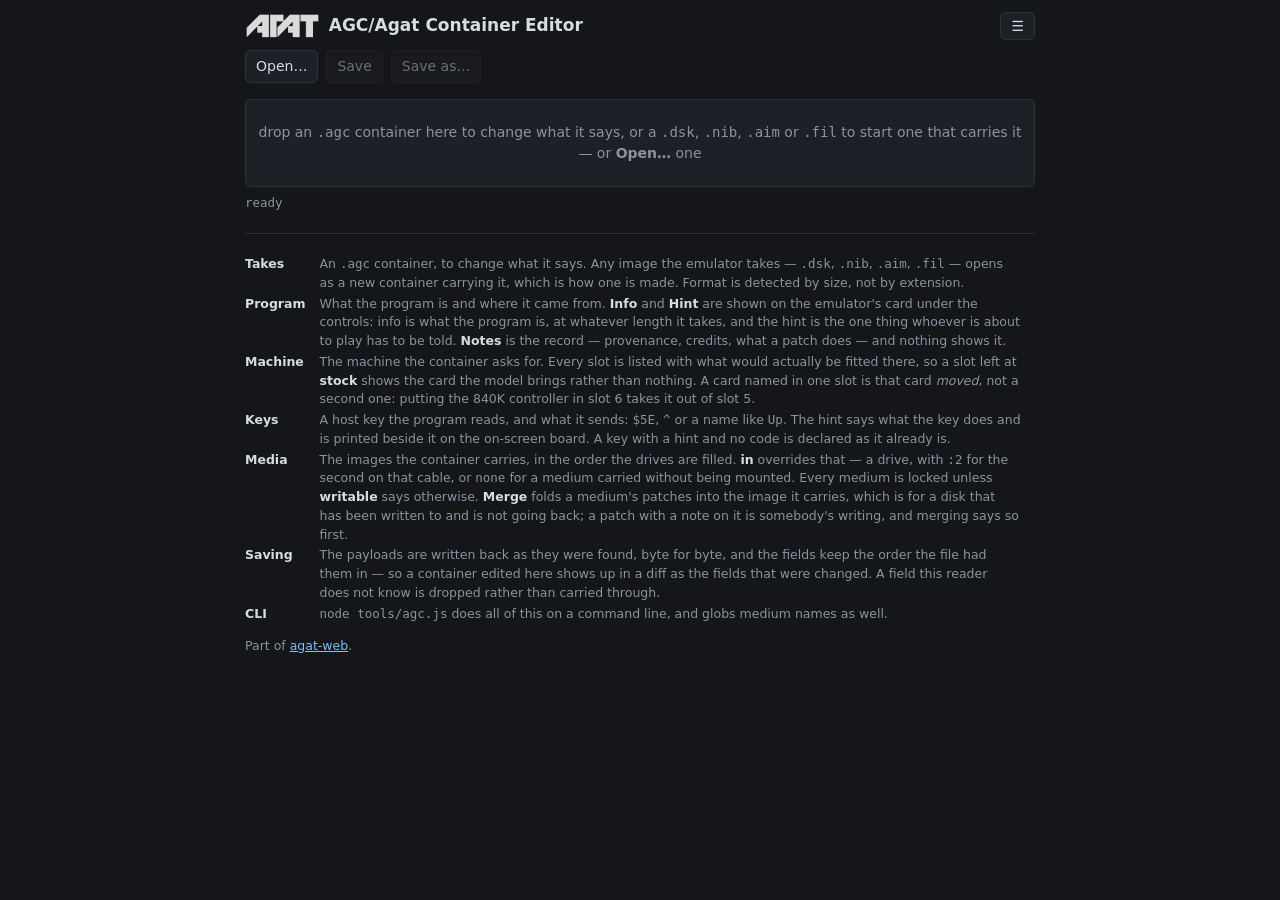
==== commit ef731b16: "Minor text edits & a logo Plus synchronized root column widths on all 3 pages." ====
--- a/edit-agc.html
+++ b/edit-agc.html
@@ -7,12 +7,8 @@
 <meta name="theme-color" content="#14161a">
 <link rel="icon" href="icons/favicon.svg" type="image/svg+xml">
 <link rel="apple-touch-icon" href="icons/agat-180.png">
-<title>Agat container</title>
+<title>AGC/Agat Container Editor</title>
 <style>
-  /* Wider than the disk page and narrower than the emulator: the widest thing
-     here is a media row — a name, where it goes, and what is done to it — and
-     nothing on the page is a picture. */
-  :root { --page: 760px; }
   .bar {
     display: flex; gap: 8px; align-items: center; flex-wrap: wrap;
     width: min(94vw, var(--page)); margin-bottom: 8px;
@@ -55,8 +51,8 @@
 <body>
 
 <header class="top" id="topbar">
-  <a class="brand" href="index.html" title="The emulator"><img class="logo" src="icons/favicon.svg" alt="" width="26" height="26"></a>
-  <h1>Agat container</h1>
+  <a class="brand" href="index.html" title="The emulator"><img class="logo" src="icons/agat-logo.png" alt="" width="75" height="26"></a>
+  <h1>AGC/Agat Container Editor</h1>
 </header>
 
 <div class="bar">
--- a/agat.css
+++ b/agat.css
@@ -35,7 +35,9 @@
   width: min(94vw, var(--page)); margin-bottom: 10px; position: relative;
   display: flex; align-items: center; gap: 9px;
 }
-.top .logo { display: block; width: 26px; height: 26px; border-radius: 5px; }
+/* The wordmark, laid on its own height: it is 230x80, and what has to line
+   up with the page name beside it is how tall it is. */
+.top .logo { display: block; height: 26px; width: auto; opacity: .85; }
 /* The logo is the way to the emulator, and on the emulator page it is the way
    back to a bare machine — where it carries the page's name with it, because
    there the masthead is the control. Neither is worth the page's link color
@@ -45,7 +47,7 @@
   color: inherit; text-decoration: none;
 }
 .top .brand:hover h1 { color: var(--accent); }
-.top .brand:hover .logo { box-shadow: 0 0 0 1px var(--accent); }
+.top .brand:hover .logo { opacity: 1; }
 .top .burger { margin-left: auto; padding: 4px 10px; line-height: 1.3; }
 .top .menu {
   position: absolute; top: 100%; right: 0; z-index: 5; margin-top: 5px;
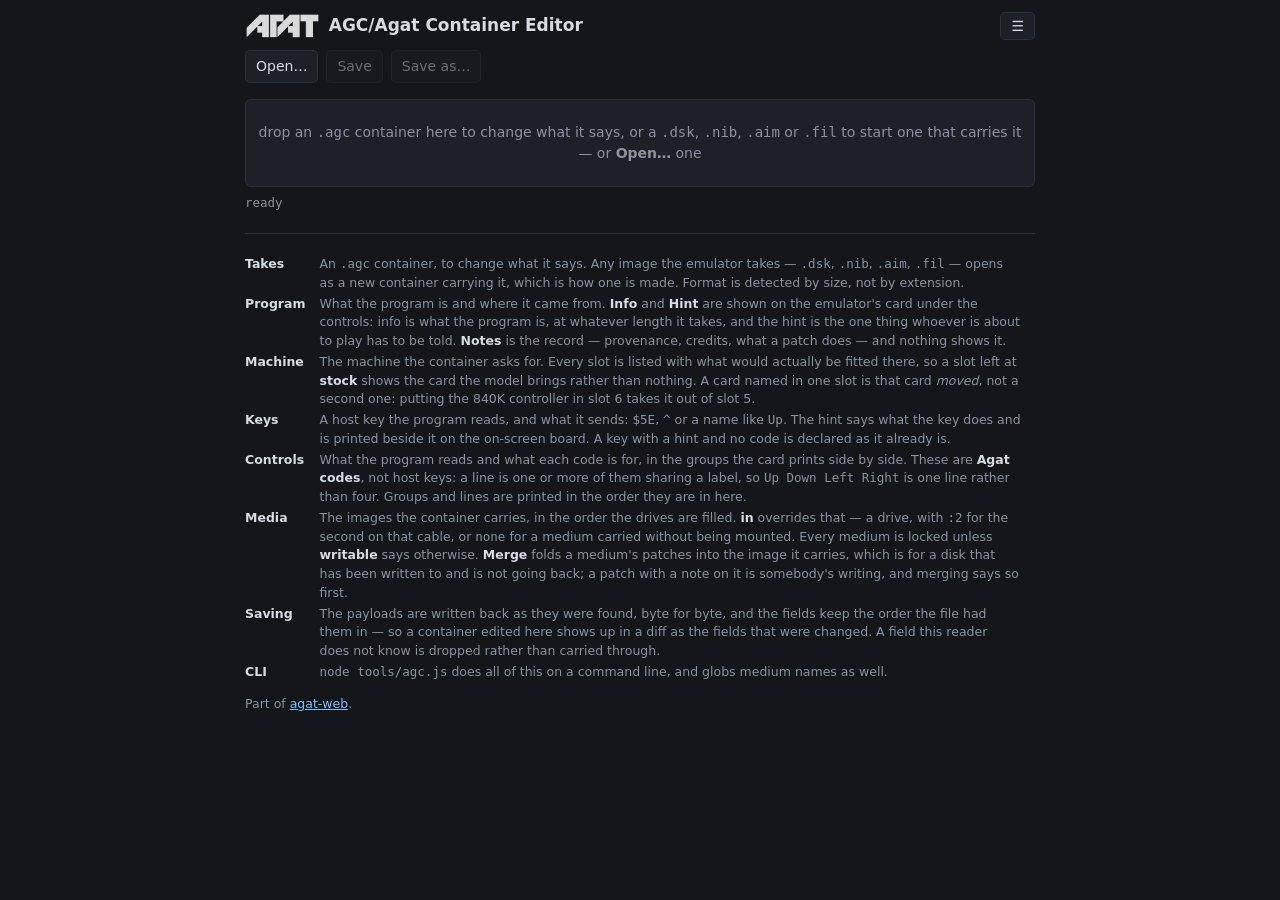
==== commit b08850d1: "The controls block, editable in the container editor edit-agc.html showed `controls` as a list of gr" ====
--- a/edit-agc.html
+++ b/edit-agc.html
@@ -71,6 +71,7 @@
   <div class="panel"><h2>program</h2><div id="program"></div></div>
   <div class="panel"><h2>machine</h2><div id="machine"></div></div>
   <div class="panel"><h2>keys</h2><div id="keys"></div></div>
+  <div class="panel"><h2>controls</h2><div id="controls"></div></div>
   <div class="panel"><h2>media</h2><div id="media"></div></div>
 </div>
 
@@ -103,6 +104,13 @@
       <code>^</code> or a name like <code>Up</code>. The hint says what the key
       does and is printed beside it on the on-screen board. A key with a hint
       and no code is declared as it already is.
+    </td></tr>
+    <tr><td><b>Controls</b></td><td>
+      What the program reads and what each code is for, in the groups the card
+      prints side by side. These are <b>Agat codes</b>, not host keys: a line is
+      one or more of them sharing a label, so <code>Up Down Left Right</code> is
+      one line rather than four. Groups and lines are printed in the order they
+      are in here.
     </td></tr>
     <tr><td><b>Media</b></td><td>
       The images the container carries, in the order the drives are filled.
@@ -258,12 +266,103 @@
     return out;
   }
 
-  // A medium moved within the list, which is what the drives being filled in
-  // order makes worth doing. Out of the list and back in at the new position,
-  // so moving down past the end and up past the front both stop rather than
-  // wrap: the first medium is the boot disk and an arrow key should not be able
-  // to make it the last one by accident.
-  function moveMedium(list, from, to) {
+  // A name this object was given, rather than one every object has: a group
+  // called `constructor` is a group, and `out.constructor` is a function.
+  function has(o, k) { return Object.prototype.hasOwnProperty.call(o, k); }
+
+  // What a `controls` value says. `true` is a control worth naming with nothing
+  // to add, and reads here as no label at all.
+  function labelOf(v) {
+    return v === true || v === null || v === undefined ? '' : String(v);
+  }
+
+  // A row's codes, as the file should hold them: every spelling
+  // `resolveCode` takes, left as it was written — `^`, `Up` and `$5E` are
+  // somebody's deliberate spelling of the same kind of thing — with one
+  // exception. A bare digit is rewritten `$31`, because JSON objects iterate
+  // integer-like keys first whatever order the file has them in, and a row
+  // named `"1"` is drawn at the top of its group rather than where it was put.
+  function normCodes(s) {
+    var parts = String(s).split(/\s+/), out = [], i, t, c;
+    for (i = 0; i < parts.length; i++) {
+      t = parts[i];
+      if (!t) continue;
+      c = A.keyboard.resolveCode(t);
+      if (c < 0) throw new Error(t + ' is not a code — try $5E, ^, or Up');
+      out.push(/^[0-9]+$/.test(t)
+                 ? '$' + (c < 16 ? '0' : '') + c.toString(16).toUpperCase()
+                 : t);
+    }
+    return out.join(' ');
+  }
+
+  // The group rows as `controls`. A group with no name is one somebody started
+  // and left, and so is a row with no codes; a group left with no rows at all
+  // is not a group.
+  //
+  // A row nobody has changed goes back exactly as the file wrote it, for the
+  // reason `keyMap` does the same: `true` and `""` are both a control with
+  // nothing to add, and a save that picked its own favourite would rewrite
+  // lines nobody touched.
+  //
+  // Three things stop the save, because each is a container that would come
+  // back saying something other than what the panel shows: a code that names
+  // nothing, a name used twice — the second would swallow the first — and a
+  // group named with a digit, which JSON moves to the front of the block.
+  function controlMap(groups) {
+    var out = {}, i, j, g, r, rows, any, codes, kept;
+    for (i = 0; i < groups.length; i++) {
+      g = groups[i];
+      if (!g.name) continue;
+      if (/^[0-9]+$/.test(g.name)) {
+        throw new Error(g.name + ': a group named with a digit jumps to the ' +
+                        'front of the card — give it a word');
+      }
+      if (has(out, g.name)) throw new Error(g.name + ': named twice');
+      rows = {};
+      any = false;
+      for (j = 0; j < g.rows.length; j++) {
+        r = g.rows[j];
+        try {
+          codes = normCodes(r.codes);
+        } catch (e) {
+          throw new Error(g.name + ': ' + e.message);
+        }
+        if (!codes) continue;
+        if (has(rows, codes)) {
+          throw new Error(g.name + ': ' + codes + ' is named twice');
+        }
+        kept = g.name === g.was && codes === r.was && labelOf(r.wrote) === r.label;
+        rows[codes] = kept ? r.wrote : (r.label || true);
+        any = true;
+      }
+      if (any) out[g.name] = rows;
+    }
+    return out;
+  }
+
+  // A control group's rows, as the panel holds them while it is up. `was` and
+  // `wrote` are the file's own spelling of the row, as they are for a key.
+  function ctlGroupsFrom(controls) {
+    var out = [], name, rows, k;
+    for (name in controls) {
+      rows = [];
+      for (k in controls[name]) {
+        rows.push({ codes: k, label: labelOf(controls[name][k]),
+                    was: k, wrote: controls[name][k] });
+      }
+      out.push({ name: name, was: name, rows: rows });
+    }
+    return out;
+  }
+
+  // An item moved within a list, which is what an order that means something
+  // makes worth doing — the drives are filled in the media list's order, and
+  // the card prints the control groups in theirs. Out of the list and back in
+  // at the new position, so moving down past the end and up past the front both
+  // stop rather than wrap: the first medium is the boot disk and an arrow key
+  // should not be able to make it the last one by accident.
+  function move(list, from, to) {
     if (from === to || from < 0 || from >= list.length ||
         to < 0 || to >= list.length) {
       return list;
@@ -357,6 +456,7 @@
     drawProgram(document.getElementById('program'));
     drawMachine(document.getElementById('machine'));
     drawKeys(document.getElementById('keys'));
+    drawControls(document.getElementById('controls'));
     drawMedia(document.getElementById('media'));
   }
 
@@ -385,16 +485,13 @@
       t.addEventListener('input', function () { doc[f[0]] = t.value; touch(); });
       r.appendChild(t);
     });
-    drawCarried(into);
-  }
-
-  // The two things the container may hold that nothing on this page edits: the
-  // control groups the emulator prints on its card, and a snapshot of the
-  // machine as it stood. Both are written back untouched — but a save that
-  // silently carries a megabyte of snapshot should say the megabyte is there.
-  function drawCarried(into) {
-    var groups = Object.keys(doc.controls || {});
-    if (groups.length) note(row(into, 'controls'), groups.join(', '));
+    drawState(into);
+  }
+
+  // The one thing the container may hold that nothing on this page edits: a
+  // snapshot of the machine as it stood, written back untouched — but a save
+  // that silently carries a megabyte of it should say the megabyte is there.
+  function drawState(into) {
     if (doc.state) note(row(into, 'state'), 'the machine as it stood, kept as it is');
   }
 
@@ -524,24 +621,39 @@
     return out;
   }
 
-  // The rows back into the container, and the panel's own error line. A code
-  // that names nothing stops the save rather than the keystroke, so a half-typed
-  // `$5` is not an error message under the field somebody is still typing in.
-  function syncKeys(errEl) {
+  // A panel's rows back into the container, under the panel's own error line.
+  // What the rows cannot say stops the save rather than the keystroke, so a
+  // half-typed `$5` is not an error message under the field somebody is still
+  // typing in — and the line is drawn from the rows as they stand, so an error
+  // survives the redraw that adding or dropping a row causes.
+  function show(errEl, fn) {
     try {
-      doc.keys = keyMap(keyRows);
+      fn();
       errEl.textContent = '';
       errEl.className = 'note';
     } catch (e) {
       errEl.textContent = e.message;
       errEl.className = 'note err';
     }
+  }
+
+  function sync(errEl, fn) {
+    show(errEl, fn);
     touch();
   }
+
+  function setKeys() { doc.keys = keyMap(keyRows); }
+
+  function setControls() { doc.controls = controlMap(ctlGroups); }
+
+  function syncKeys(errEl) { sync(errEl, setKeys); }
+
+  function syncControls(errEl) { sync(errEl, setControls); }
 
   function drawKeys(into) {
     into.textContent = '';
     var errEl = el('span', 'note');
+    show(errEl, setKeys);
 
     keyRows.forEach(function (kr, i) {
       var r = row(into, i ? '' : 'key');
@@ -561,12 +673,89 @@
     });
 
     var r = row(into, keyRows.length ? '' : 'key');
-    if (!keyRows.length) note(r, 'the program reads none, or none worth naming');
+    if (!keyRows.length) note(r, 'no keys remapped');
     button(r, 'Add key', 'Name a key the program reads', function () {
       keyRows.push({ key: '', code: '', hint: '' });
       change('');
     });
     r.appendChild(errEl);
+  }
+
+  // The groups are held as rows while the panel is up, for the reason the keys
+  // are: a group being renamed passes through the empty name and through names
+  // that collide with another group, and so does a row's codes within its
+  // group. Neither can be held by an object keyed on what is being typed.
+  var ctlGroups = [];
+
+  function drawControls(into) {
+    into.textContent = '';
+    var errEl = el('span', 'note');
+    show(errEl, setControls);
+
+    ctlGroups.forEach(function (g, gi) { groupRows(into, g, gi, errEl); });
+
+    var r = row(into, ctlGroups.length ? '' : 'group');
+    if (!ctlGroups.length) note(r, 'the program reads nothing worth a card');
+    button(r, 'Add group', 'A part of the program, and what it reads', function () {
+      ctlGroups.push({ name: '', rows: [{ codes: '', label: '' }] });
+      change('');
+    });
+    r.appendChild(errEl);
+  }
+
+  // A group: its own row, and then a row per control under it.
+  function groupRows(into, g, gi, errEl) {
+    var r = row(into, 'group');
+
+    text(r, 'nm', g.name, 'Play', function (v) { g.name = v; syncControls(errEl); })
+      .title = 'the part of the program these are the controls for';
+
+    button(r, '↑', 'Earlier on the card', function () {
+      ctlGroups = move(ctlGroups, gi, gi - 1);
+      change('');
+    }).disabled = gi === 0;
+    button(r, '↓', 'Later on the card', function () {
+      ctlGroups = move(ctlGroups, gi, gi + 1);
+      change('');
+    }).disabled = gi === ctlGroups.length - 1;
+
+    button(r, 'Add control', 'A code this part of the program reads', function () {
+      g.rows.push({ codes: '', label: '' });
+      change('');
+    });
+    button(r, '✕', 'Drop this group', function () {
+      ctlGroups.splice(gi, 1);
+      change('dropped ' + (g.name || 'a group'));
+    });
+
+    g.rows.forEach(function (cr, ri) { controlRow(into, g, cr, ri, errEl); });
+  }
+
+  function controlRow(into, g, cr, ri, errEl) {
+    var r = row(into, '');
+
+    text(r, 'nm', cr.codes, 'Up Down', function (v) {
+      cr.codes = v;
+      syncControls(errEl);
+    }).title = 'the codes it reads, spaces between them: Up Down Left Right, ^, $6B';
+    text(r, null, cr.label, 'what they do', function (v) {
+      cr.label = v;
+      syncControls(errEl);
+    });
+
+    button(r, '↑', 'Earlier in the group', function () {
+      g.rows = move(g.rows, ri, ri - 1);
+      change('');
+    }).disabled = ri === 0;
+    button(r, '↓', 'Later in the group', function () {
+      g.rows = move(g.rows, ri, ri + 1);
+      change('');
+    }).disabled = ri === g.rows.length - 1;
+
+    button(r, '✕', 'Drop this control', function () {
+      g.rows.splice(ri, 1);
+      change('');
+    });
   }
 
   function drawMedia(into) {
@@ -624,11 +813,11 @@
     tick(r, 'writable', m.writable, function (on) { m.writable = on; touch(); });
 
     button(r, '↑', 'Earlier in the list', function () {
-      doc.media = moveMedium(doc.media, i, i - 1);
+      doc.media = move(doc.media, i, i - 1);
       change(i > 0 ? 'moved "' + m.name + '" to ' + (i - 1) : '');
     }).disabled = i === 0;
     button(r, '↓', 'Later in the list', function () {
-      doc.media = moveMedium(doc.media, i, i + 1);
+      doc.media = move(doc.media, i, i + 1);
       change(i < doc.media.length - 1 ? 'moved "' + m.name + '" to ' + (i + 1) : '');
     }).disabled = i === doc.media.length - 1;
 
@@ -741,6 +930,7 @@
 
   function opened(msg) {
     keyRows = keyRowsFrom(doc.keys);
+    ctlGroups = ctlGroupsFrom(doc.controls);
     dirty = false;
     emptyEl.hidden = true;
     workEl.hidden = false;
@@ -828,6 +1018,7 @@
     var spec;
     try {
       doc.keys = keyMap(keyRows);
+      doc.controls = controlMap(ctlGroups);
       spec = A.agc.respec(doc);
     } catch (e) {
       return Promise.reject(e);
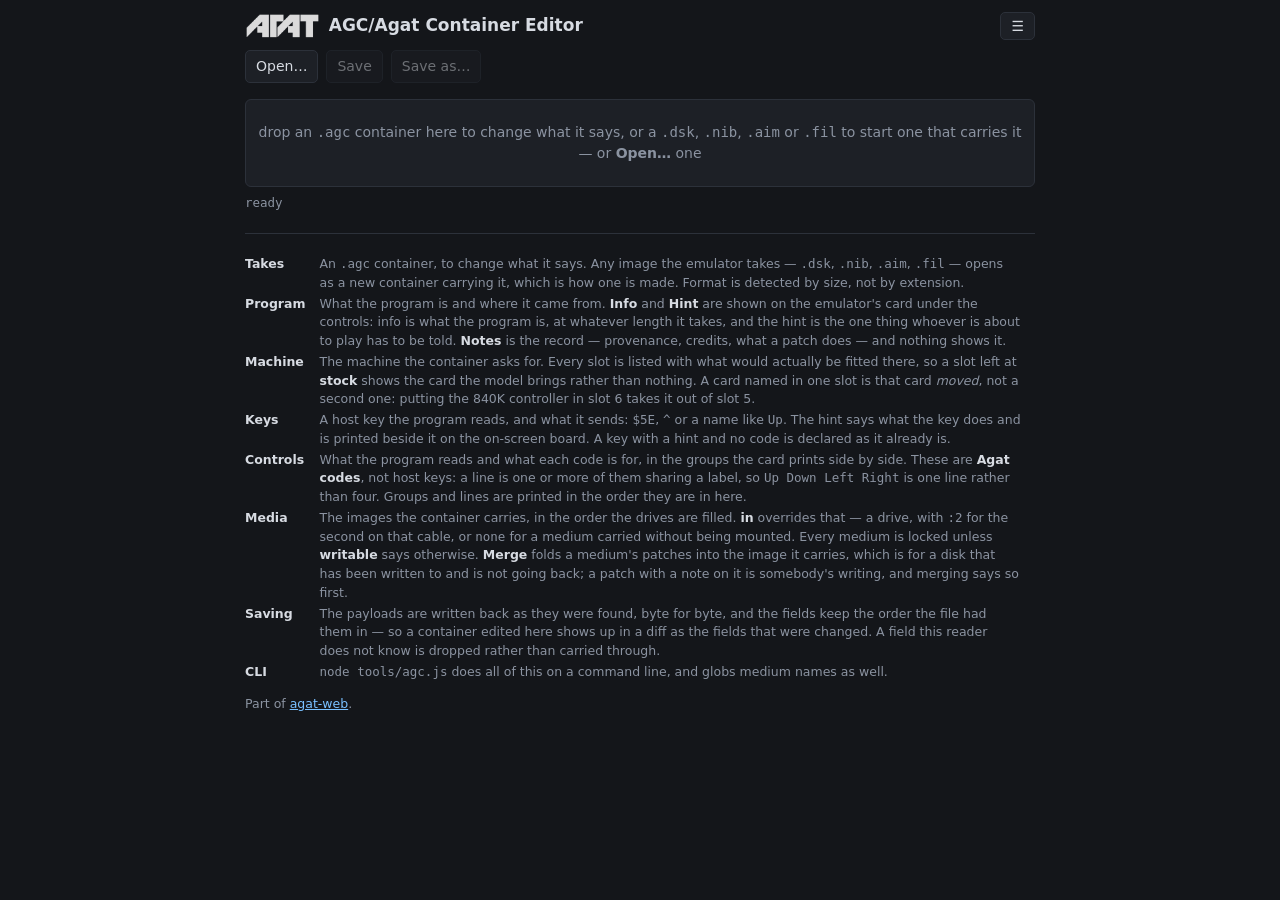
==== commit ceff7c9e: "The take travels in the container `recordings` is a list beside `state` and carried the same way: pa" ====
--- a/edit-agc.html
+++ b/edit-agc.html
@@ -194,7 +194,7 @@
       version: A.agc.VERSION, name: '', order: [],
       title: '', author: '', date: '', url: '', notes: '', info: '', hint: '',
       machine: { model: 0, ram: 0, monitor: '', boot: '', slots: null },
-      keys: {}, controls: {}, state: null,
+      keys: {}, controls: {}, state: null, recordings: [],
       media: [newMedium(file, bytes)],
     };
   }
@@ -493,6 +493,12 @@
   // that silently carries a megabyte of it should say the megabyte is there.
   function drawState(into) {
     if (doc.state) note(row(into, 'state'), 'the machine as it stood, kept as it is');
+    var takes = doc.recordings || [];
+    if (takes.length) {
+      note(row(into, takes.length > 1 ? 'recordings' : 'recording'),
+           takes.length + ' recorded ' + (takes.length > 1 ? 'sessions' : 'session') +
+           ', kept as they are');
+    }
   }
 
   // Where a disk may be put, which is also where a machine may be told to boot
--- a/agat.css
+++ b/agat.css
@@ -105,6 +105,40 @@
 /* The far end of a row: a Close that belongs to the panel rather than
    to the controls beside it. */
 .panel .sp { margin-left: auto; }
+/* A rule between two halves of a panel, at the weight of every other line in
+   it: the browser's own <hr> is a groove several pixels deep. */
+.panel hr { border: 0; border-top: 1px solid var(--edge); margin: 8px 0; }
+
+/* ---- the saves in the browser, in the Load panel ------------------------ */
+
+/* One row a save, scrolling inside the panel: the list is as long as somebody
+   has been playing, and the Open file… above it is what a long one is read
+   against. */
+.saves { margin-top: 6px; max-height: 40vh; overflow-y: auto; }
+.saves .note { display: block; color: var(--dim); font-size: 12.5px; padding: 4px 0; }
+.save { display: flex; gap: 8px; align-items: baseline; padding: 3px 0; }
+.save + .save { border-top: 1px solid var(--edge); }
+/* The name is the control: the row is loaded by clicking what it is called,
+   which is the thing being read anyway. */
+.save-name {
+  border: 0; background: none; padding: 3px 0; color: var(--ink);
+  text-align: left; flex: 1 1 12ch; min-width: 0;
+  overflow: hidden; text-overflow: ellipsis; white-space: nowrap;
+}
+.save-name:hover { color: var(--accent); border-color: transparent; }
+.save-in, .save-when, .save-what { color: var(--dim); font-size: 12.5px; }
+.save-in, .save-what { flex: 0 0 auto; }
+/* The same middot the machine and the size are already joined by, so the whole
+   tail of the row reads as one list. Drawn rather than written into the text,
+   which keeps it out of what a narrow screen drops with .save-what. */
+.save-when::before, .save-what::before { content: '·'; margin-right: 6px; }
+/* The machine and the size are on the row's title as well, so a narrow screen
+   drops the column rather than wrapping the row onto two lines. */
+@media (max-width: 560px) {
+  .save-what { display: none; }
+}
+.save-del { border: 0; background: none; padding: 3px 6px; }
+.save-del:hover { border-color: transparent; }
 
 /* The status line: what just happened, in the font the machine's own bytes are
    written in. One row, cut rather than wrapped. */
